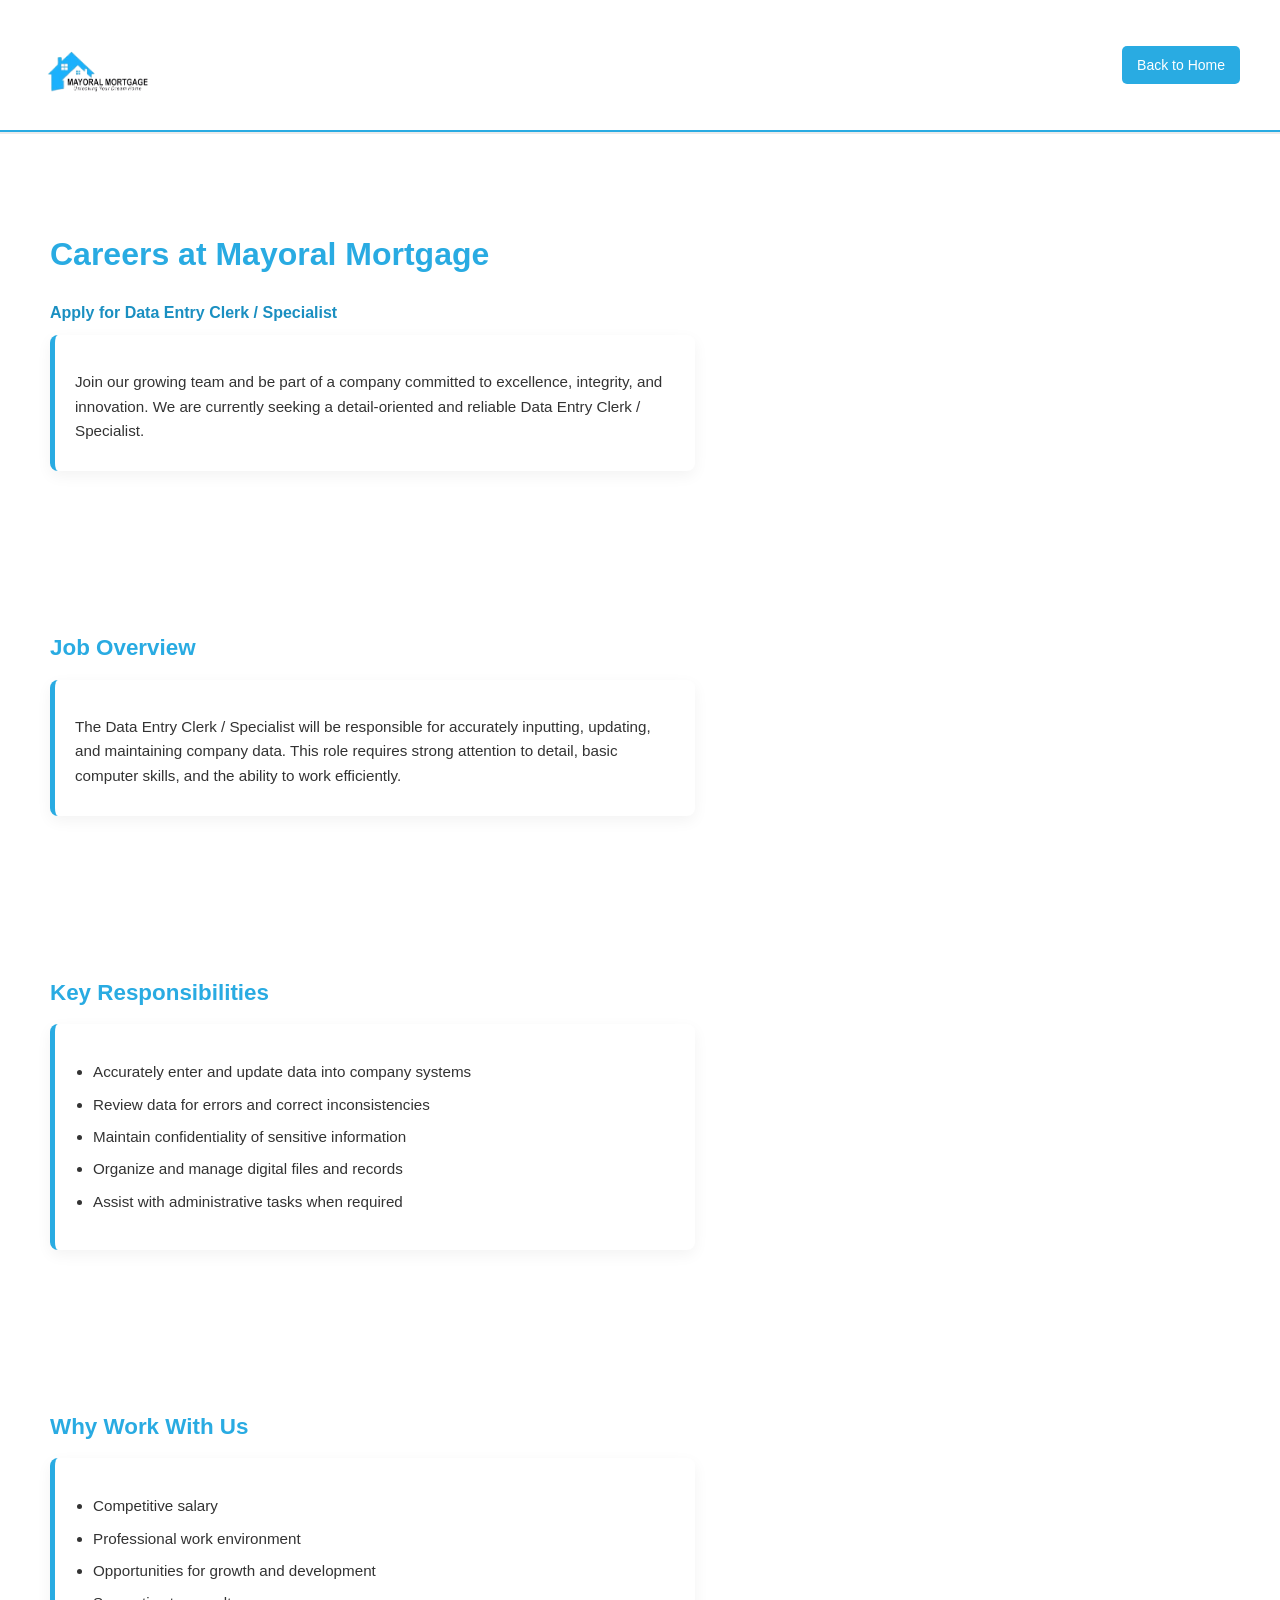
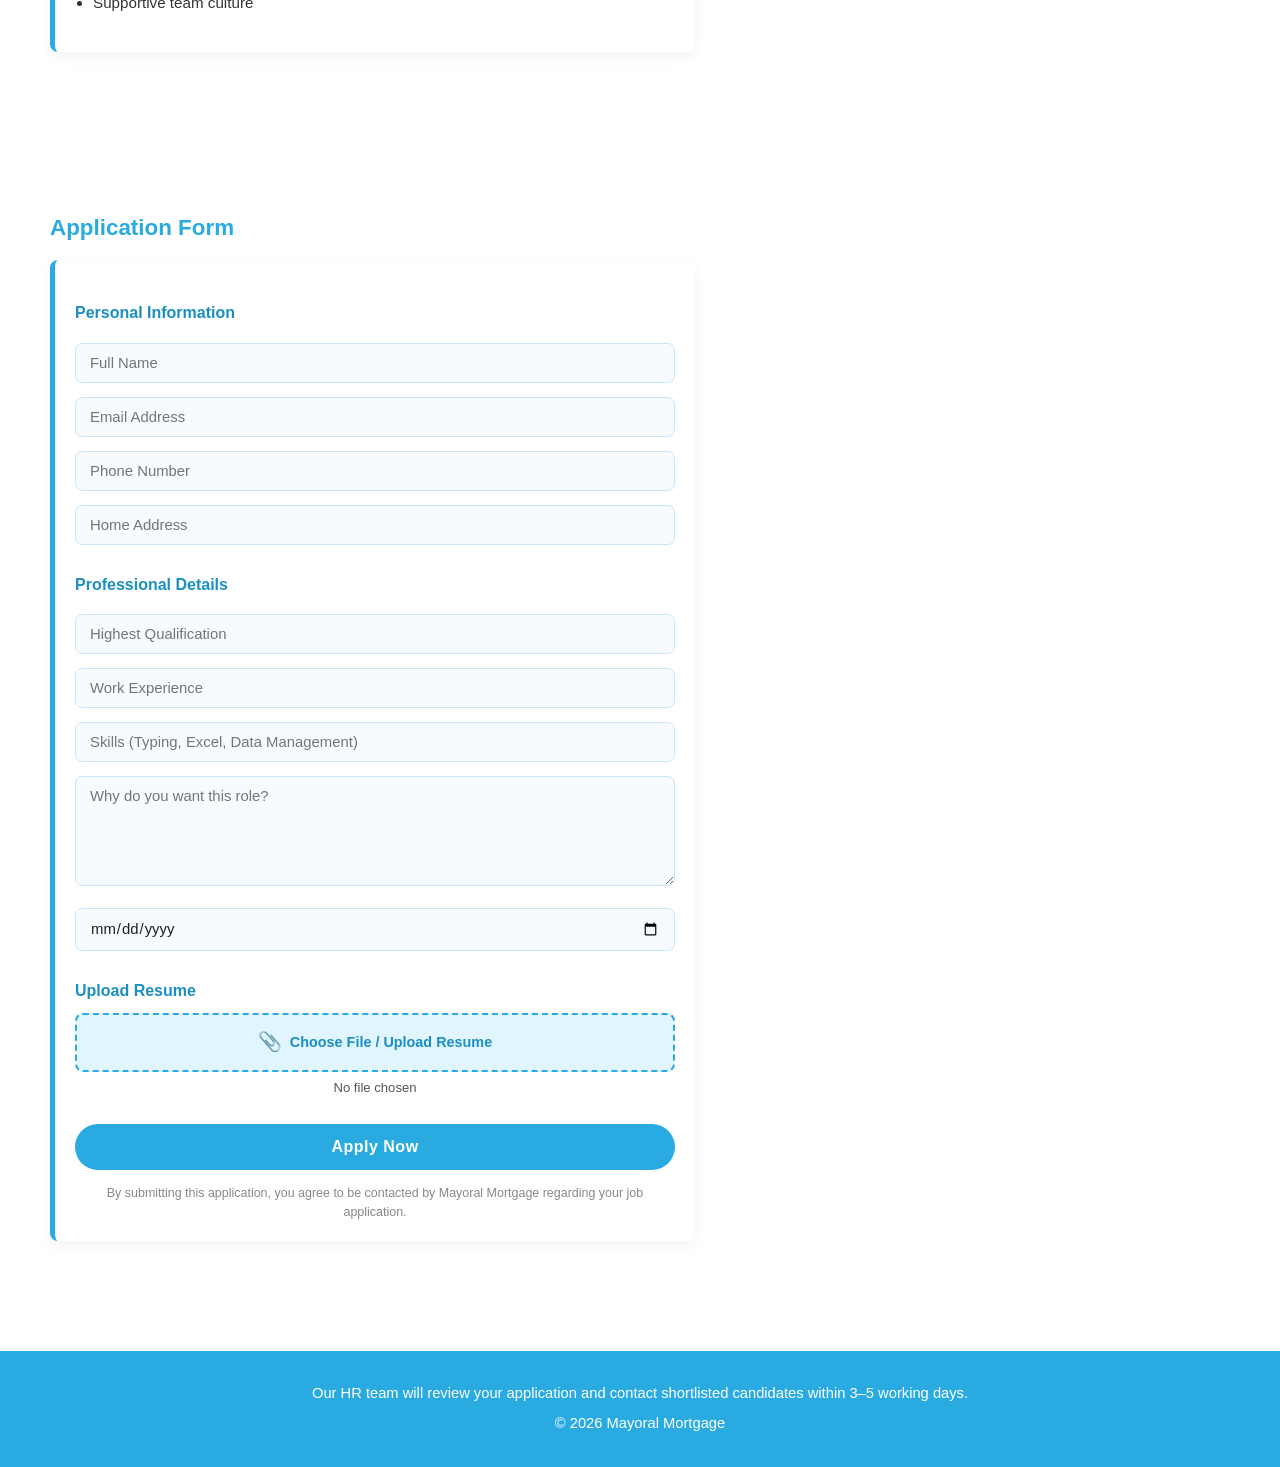
==== mayrol 2/jobs.html @ 59ca739e "Add files via upload" ====
<!DOCTYPE html>
<html lang="en">
<head>
<meta charset="UTF-8">
<meta name="viewport" content="width=device-width, initial-scale=1.0">
<title>Careers - Mayoral Mortgage</title>
<link rel="stylesheet" href="style.css">
<style>

/* PAGE SPECIFIC */
.section h1 {
    font-size: 2rem;
    color: #29ABE2;
    -webkit-text-fill-color: #29ABE2;
    margin-bottom: 6px;
}

.section h2 {
    font-size: 1.4rem;
    color: #29ABE2;
    -webkit-text-fill-color: #29ABE2;
    margin-bottom: 14px;
}

.section h3 {
    font-size: 1rem;
    color: #1a8fc1;
    -webkit-text-fill-color: #1a8fc1;
    margin-bottom: 10px;
    margin-top: 20px;
}

.carde ul {
    padding-left: 18px;
}

.carde ul li {
    color: #333;
    -webkit-text-fill-color: #333;
    margin-bottom: 8px;
    font-size: 0.95rem;
    line-height: 1.6;
}

/* FORM INPUTS */
input[type="text"],
input[type="email"],
input[type="tel"],
input[type="date"],
input:not([type="file"]):not([type="submit"]),
textarea {
    width: 100%;
    padding: 11px 14px;
    margin: 7px 0;
    border: 1.5px solid #c9e8f7;
    border-radius: 7px;
    font-size: 0.93rem;
    font-family: "Segoe UI", sans-serif;
    color: #1f1f1f;
    background: #f7fbff;
    box-sizing: border-box;
    transition: border 0.2s, box-shadow 0.2s;
    outline: none;
}

input:focus,
textarea:focus {
    border-color: #29ABE2;
    box-shadow: 0 0 0 3px rgba(41,171,226,0.15);
    background: #fff;
}

textarea {
    min-height: 110px;
    resize: vertical;
}

/* FILE UPLOAD */
.file-upload-wrapper {
    margin: 10px 0;
}

.file-upload-label {
    display: inline-flex;
    align-items: center;
    gap: 8px;
    background: #e0f5fd;
    color: #1a8fc1;
    -webkit-text-fill-color: #1a8fc1;
    border: 2px dashed #29ABE2;
    border-radius: 8px;
    padding: 12px 20px;
    cursor: pointer;
    font-weight: 600;
    font-size: 0.9rem;
    transition: background 0.2s;
    width: 100%;
    box-sizing: border-box;
    justify-content: center;
}

.file-upload-label:hover {
    background: #c9e8f7;
}

.file-upload-label span {
    font-size: 1.2rem;
}

input[type="file"] {
    display: none;
}

#file-name {
    font-size: 0.82rem;
    color: #555;
    -webkit-text-fill-color: #555;
    margin-top: 5px;
    text-align: center;
}

/* APPLY BUTTON */
.apply-btn {
    background: #29ABE2;
    color: white;
    -webkit-text-fill-color: white;
    -webkit-background-clip: border-box;
    background-clip: border-box;
    padding: 14px;
    border: none;
    width: 100%;
    margin-top: 16px;
    cursor: pointer;
    border-radius: 30px;
    font-size: 1rem;
    font-weight: 700;
    letter-spacing: 0.5px;
    transition: background 0.2s, transform 0.2s;
}

.apply-btn:hover {
    background: #1a2e4a;
    transform: translateY(-2px);
}

/* STATUS MESSAGE */
#status {
    text-align: center;
    margin-top: 12px;
    font-weight: 600;
    color: #29ABE2;
    -webkit-text-fill-color: #29ABE2;
    font-size: 0.95rem;
}

/* FOOTER */
.footer-highlight {
    background: #29ABE2;
    color: white;
    -webkit-text-fill-color: white;
    text-align: center;
    padding: 25px;
    margin-top: 40px;
}

.footer-highlight p {
    color: white;
    -webkit-text-fill-color: white;
    margin: 6px 0;
    font-size: 0.92rem;
}

small {
    display: block;
    margin-top: 14px;
    color: #888;
    -webkit-text-fill-color: #888;
    font-size: 0.78rem;
    text-align: center;
    line-height: 1.5;
}

</style>
</head>

<body>

<header class="header">
    <div class="logo">
        <img class="logoii" src="mayoremo.png" alt="logo">
    </div>
    <a href="index.html" class="home-btn">Back to Home</a>
</header>

<!-- CAREERS HEADER -->
<section class="section">
    <h1>Careers at Mayoral Mortgage</h1>
    <h3>Apply for Data Entry Clerk / Specialist</h3>
    <div class="carde">
        <p>Join our growing team and be part of a company committed to excellence, integrity, and innovation. We are currently seeking a detail-oriented and reliable Data Entry Clerk / Specialist.</p>
    </div>
</section>

<!-- JOB OVERVIEW -->
<section class="section">
    <h2>Job Overview</h2>
    <div class="carde">
        <p>The Data Entry Clerk / Specialist will be responsible for accurately inputting, updating, and maintaining company data. This role requires strong attention to detail, basic computer skills, and the ability to work efficiently.</p>
    </div>
</section>

<!-- RESPONSIBILITIES -->
<section class="section">
    <h2>Key Responsibilities</h2>
    <div class="carde">
        <ul>
            <li>Accurately enter and update data into company systems</li>
            <li>Review data for errors and correct inconsistencies</li>
            <li>Maintain confidentiality of sensitive information</li>
            <li>Organize and manage digital files and records</li>
            <li>Assist with administrative tasks when required</li>
        </ul>
    </div>
</section>

<!-- WHY US -->
<section class="section">
    <h2>Why Work With Us</h2>
    <div class="carde">
        <ul>
            <li>Competitive salary</li>
            <li>Professional work environment</li>
            <li>Opportunities for growth and development</li>
            <li>Supportive team culture</li>
        </ul>
    </div>
</section>

<!-- APPLICATION FORM -->
<section class="section">
    <h2>Application Form</h2>

    <form id="form" class="carde">

        <h3>Personal Information</h3>
        <input name="name" placeholder="Full Name" required>
        <input name="email" placeholder="Email Address" required>
        <input name="phone" placeholder="Phone Number">
        <input name="address" placeholder="Home Address">

        <h3>Professional Details</h3>
        <input name="qualification" placeholder="Highest Qualification">
        <input name="experience" placeholder="Work Experience">
        <input name="skills" placeholder="Skills (Typing, Excel, Data Management)">

        <textarea name="message" placeholder="Why do you want this role?" required></textarea>
        <input type="date" name="start" required>

        <h3>Upload Resume</h3>
        <div class="file-upload-wrapper">
            <label class="file-upload-label" for="resume">
                <span>📎</span> Choose File / Upload Resume
            </label>
            <input type="file" id="resume" required>
            <div id="file-name">No file chosen</div>
        </div>

        <button type="submit" class="apply-btn">Apply Now</button>

        <p id="status"></p>

        <small>By submitting this application, you agree to be contacted by Mayoral Mortgage regarding your job application.</small>

    </form>
</section>

<!-- FOOTER -->
<div class="footer-highlight">
    <p>Our HR team will review your application and contact shortlisted candidates within 3–5 working days.</p>
    <p>©️ 2026 Mayoral Mortgage</p>
</div>

<!-- JS -->
<script>
const form = document.getElementById("form");
const statusText = document.getElementById("status");
const fileInput = document.getElementById("resume");
const fileNameDisplay = document.getElementById("file-name");

fileInput.addEventListener("change", () => {
    if (fileInput.files.length > 0) {
        fileNameDisplay.textContent = "✅ " + fileInput.files[0].name;
        fileNameDisplay.style.color = "#29ABE2";
    }
});

form.addEventListener("submit", async (e) => {
    e.preventDefault();
    statusText.innerText = "Submitting...";

    const file = fileInput.files[0];
    const reader = new FileReader();

    reader.onload = async function () {
        const base64 = reader.result.split(",")[1];

        const data = {
            name: form.name.value,
            email: form.email.value,
            phone: form.phone.value,
            address: form.address.value,
            qualification: form.qualification.value,
            experience: form.experience.value,
            skills: form.skills.value,
            message: form.message.value,
            start: form.start.value,
            fileName: file.name,
            fileType: file.type,
            fileData: base64
        };

        await fetch("https://script.google.com/macros/s/AKfycbwTb4qC4Gi9E8h5TmE1cjcwRsdwxevwLs1Xhb6PWRGba3-3AfPMwX6Qg4i67pwUVCSL/exec", {
            method: "POST",
            body: JSON.stringify(data)
        });

        statusText.innerText = "✅ Application submitted successfully!";
        form.reset();
        fileNameDisplay.textContent = "No file chosen";
    };

    reader.readAsDataURL(file);
});
</script>

</body>
</html>
---- mayrol 2/style.css ----
body {
    margin: 0;
    font-family: "Segoe UI", sans-serif;
    line-height: 1.6;
    color: #1f1f1f;
}

.home-btn {
    margin-left: auto;
    padding: 8px 15px;
    background: #29ABE2;
    color: white;
    -webkit-text-fill-color: white;
    text-decoration: none;
    border-radius: 5px;
    font-size: 14px;
}

/* HEADER */
.header {
    background: #ffffff;
    color: #29ABE2;
    padding: 10px 40px;
    display: flex;
    justify-content: space-between;
    align-items: center;
    border-bottom: 2px solid #29ABE2;
    box-shadow: 0 2px rgba(0,0,0,0.08);
}

/* LOGO CONTAINER */
.logo {
    display: flex;
    align-items: center;
}

/* LOGO IMAGE ONLY */
.logoii {
    width: 400px;
    height: auto;
    position: relative;
    left: -140px;
}

/* NAVIGATION */
nav a {
    color: #29ABE2;
    -webkit-text-fill-color: #29ABE2;
    text-decoration: none;
    margin-left: 20px;
    font-weight: 500;
    font-size: 0.95rem;
    transition: 0.2s;
}

nav a:hover {
    opacity: 1;
    color: #1a2e4a;
    -webkit-text-fill-color: #1a2e4a;
}

/* HERO */
.hero {
    min-height: 90vh;
    background-image: linear-gradient(135deg, #1a8fc1 0%, #29ABE2 100%);
    display: flex;
    align-items: center;
    justify-content: flex-start;
    padding: 80px 60px;
}

/* OVERLAY */
.overlay {
    text-align: left;
    max-width: 680px;
    padding: 0;
    background: none;
    -webkit-background-clip: unset;
    background-clip: unset;
}

.overlay h1,
.overlay h2,
.overlay h3,
.overlay p {
    background: none;
    -webkit-background-clip: unset;
    -webkit-text-fill-color: white;
    background-clip: unset;
    color: white;
}

.overlay h1 {
    font-size: clamp(2.2rem, 5vw, 3.2rem);
    font-weight: 700;
    line-height: 1.15;
    margin-bottom: 20px;
    letter-spacing: -0.5px;
}

.overlay h2 {
    font-size: 1.15rem;
    font-weight: 400;
    margin-bottom: 16px;
    -webkit-text-fill-color: rgba(255,255,255,0.9);
}

.overlay p {
    font-size: 1.05rem;
    line-height: 1.75;
    -webkit-text-fill-color: rgba(255,255,255,0.85);
    margin-bottom: 10px;
}

/* BUTTON */
.btn {
    background: rgba(255,255,255,0.2);
    color: white;
    -webkit-text-fill-color: white;
    -webkit-background-clip: border-box;
    background-clip: border-box;
    border: 2px solid rgba(255,255,255,0.6);
    padding: 12px 28px;
    display: inline-block;
    margin-top: 24px;
    text-decoration: none;
    border-radius: 30px;
    font-weight: 600;
    font-size: 0.9rem;
    transition: background 0.2s, transform 0.2s;
}

.btn:hover {
    background: white;
    -webkit-text-fill-color: #29ABE2;
    color: #29ABE2;
    transform: translateY(-2px);
}

.section .btn,
.carde .btn {
    background: #29ABE2;
    color: white;
    -webkit-text-fill-color: white;
    border: none;
    border-radius: 6px;
}

.section .btn:hover,
.carde .btn:hover {
    background: #1a8fc1;
    -webkit-text-fill-color: white;
}

/* SECTIONS */
.section {
    padding: 70px 50px;
}

.section h2 {
    font-size: 1.7rem;
    color: #29ABE2;
    -webkit-text-fill-color: #29ABE2;
    margin-bottom: 20px;
}

.section p,
.section li {
    color: #1f1f1f;
    -webkit-text-fill-color: #1f1f1f;
    font-size: 0.97rem;
}

.light {
    background: #e0f5fd;
}

.light h2 {
    color: #1a8fc1;
    -webkit-text-fill-color: #1a8fc1;
}

.light p, .light li {
    color: #1f1f1f;
    -webkit-text-fill-color: #1f1f1f;
}

/* GRID */
.grid {
    display: grid;
    grid-template-columns: repeat(auto-fit, minmax(240px, 1fr));
    gap: 20px;
}

/* CARDS */
.card {
    background: white;
    padding: 20px;
    border-left: 5px solid #29ABE2;
    box-shadow: 0 5px 15px rgba(0,0,0,0.05);
    border-radius: 8px;
}

.card h3 {
    color: #29ABE2;
    -webkit-text-fill-color: #29ABE2;
    font-size: 1.05rem;
    margin-bottom: 8px;
}

.card p {
    color: #444;
    -webkit-text-fill-color: #444;
    font-size: 0.92rem;
}

.card:hover {
    transform: scale(1.05);
    box-shadow: 0px 8px 20px rgba(41,171,226,0.2);
    transition: all 0.2s;
    cursor: pointer;
}

.carde {
    background: white;
    padding: 20px;
    border-left: 5px solid #29ABE2;
    box-shadow: 0 5px 15px rgba(0,0,0,0.05);
    border-radius: 8px;
    max-width: 600px;
}

.carde h3 {
    color: #29ABE2;
    -webkit-text-fill-color: #29ABE2;
    font-size: 1.1rem;
    margin-bottom: 10px;
}

.carde p {
    color: #333;
    -webkit-text-fill-color: #333;
    font-size: 0.95rem;
    margin-bottom: 8px;
}

/* LIST */
.list {
    list-style: none;
    padding: 0;
}

.list li {
    padding: 8px 0;
    color: #1f1f1f;
    -webkit-text-fill-color: #1f1f1f;
    font-size: 0.97rem;
    font-weight: 500;
}

/* NOTE */
.note {
    margin-top: 20px;
    font-size: 14px;
    color: #555;
    -webkit-text-fill-color: #555;
}

/* FOOTER */
footer {
    text-align: center;
    padding: 20px;
    background: #29ABE2;
    color: white;
    -webkit-text-fill-color: white;
}

/* MOBILE */
@media(max-width:768px){
    .header {
        flex-direction: column;
        text-align: center;
    }

    nav {
        margin-top: 10px;
    }

    .section {
        padding: 40px 20px;
    }

    .logoii {
        width: 220px;
        left: 0;
    }
}
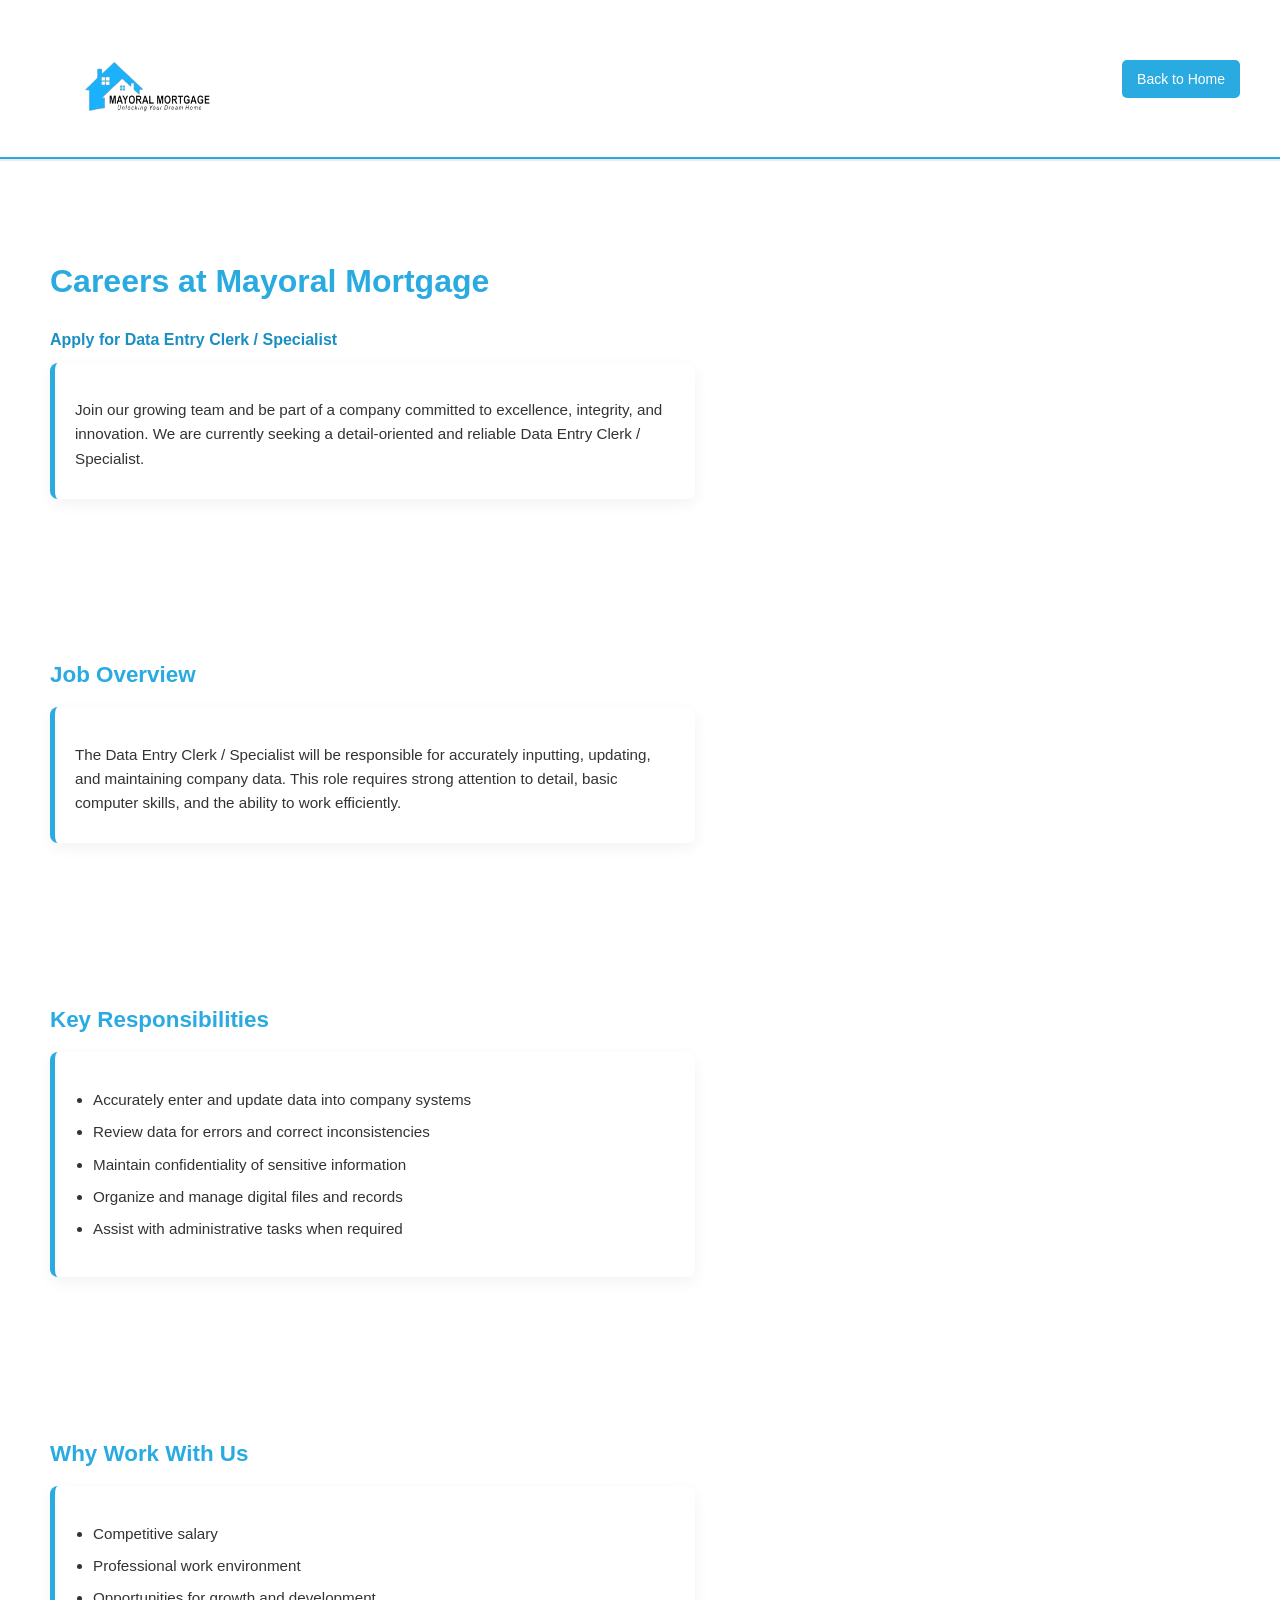
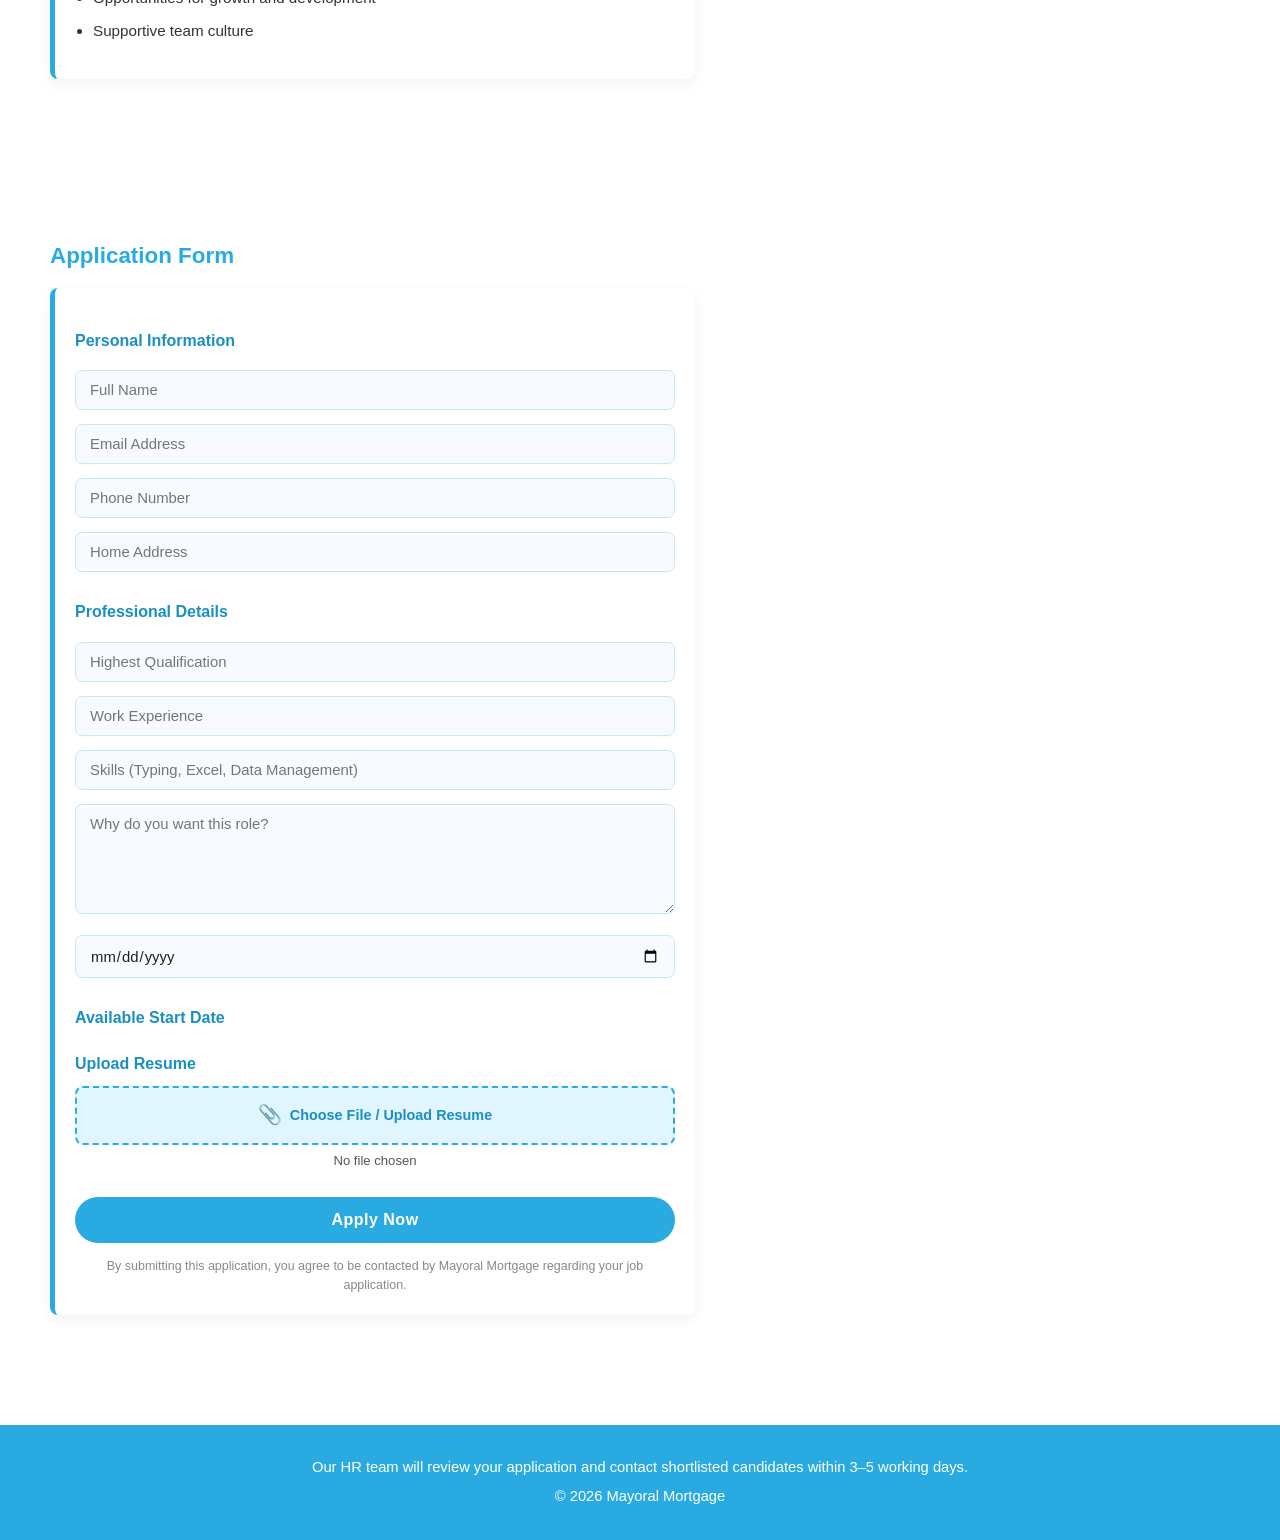
==== commit fc487cd6: "Update jobs.html" ====
--- a/mayrol 2/jobs.html
+++ b/mayrol 2/jobs.html
@@ -255,7 +255,7 @@
 
         <textarea name="message" placeholder="Why do you want this role?" required></textarea>
         <input type="date" name="start" required>
-
+<h3>Available Start Date</h3>
         <h3>Upload Resume</h3>
         <div class="file-upload-wrapper">
             <label class="file-upload-label" for="resume">
@@ -334,4 +334,4 @@
 </script>
 
 </body>
-</html>+</html>
--- a/mayrol 2/style.css
+++ b/mayrol 2/style.css
@@ -36,7 +36,7 @@
 
 /* LOGO IMAGE ONLY */
 .logoii {
-    width: 400px;
+    width: 500px;
     height: auto;
     position: relative;
     left: -140px;
@@ -51,6 +51,8 @@
     font-weight: 500;
     font-size: 0.95rem;
     transition: 0.2s;
+    margin-left: 6px;
+    font-size: 1.1rem;
 }
 
 nav a:hover {
@@ -276,22 +278,47 @@
 }
 
 /* MOBILE */
+/* MOBILE */
 @media(max-width:768px){
+
     .header {
+        display: flex;
+        justify-content: flex-start;
+        align-items: center;
+        padding: 10px 15px;
+        gap: 10px;
+    }
+
+    .logo {
+        margin-right: auto;
+    }
+
+    .logoii {
+        width: 240px !important;
+    height: auto !important;
+    position: relative !important;
+    left: -75px !important;
+    margin: 0 !important; 
+    }
+
+    nav {
+        display: flex;
         flex-direction: column;
-        text-align: center;
-    }
-
-    nav {
-        margin-top: 10px;
+        align-items: flex-end;
+    }
+
+    nav a {
+        margin: 0 0 5px 0;
+        font-size: 1.1rem;
+    }
+
+    .home-btn {
+        margin: 5px 0 0 0;
+        font-size: 12px;
+        padding: 6px 10px;
     }
 
     .section {
         padding: 40px 20px;
     }
-
-    .logoii {
-        width: 220px;
-        left: 0;
-    }
-}+}
